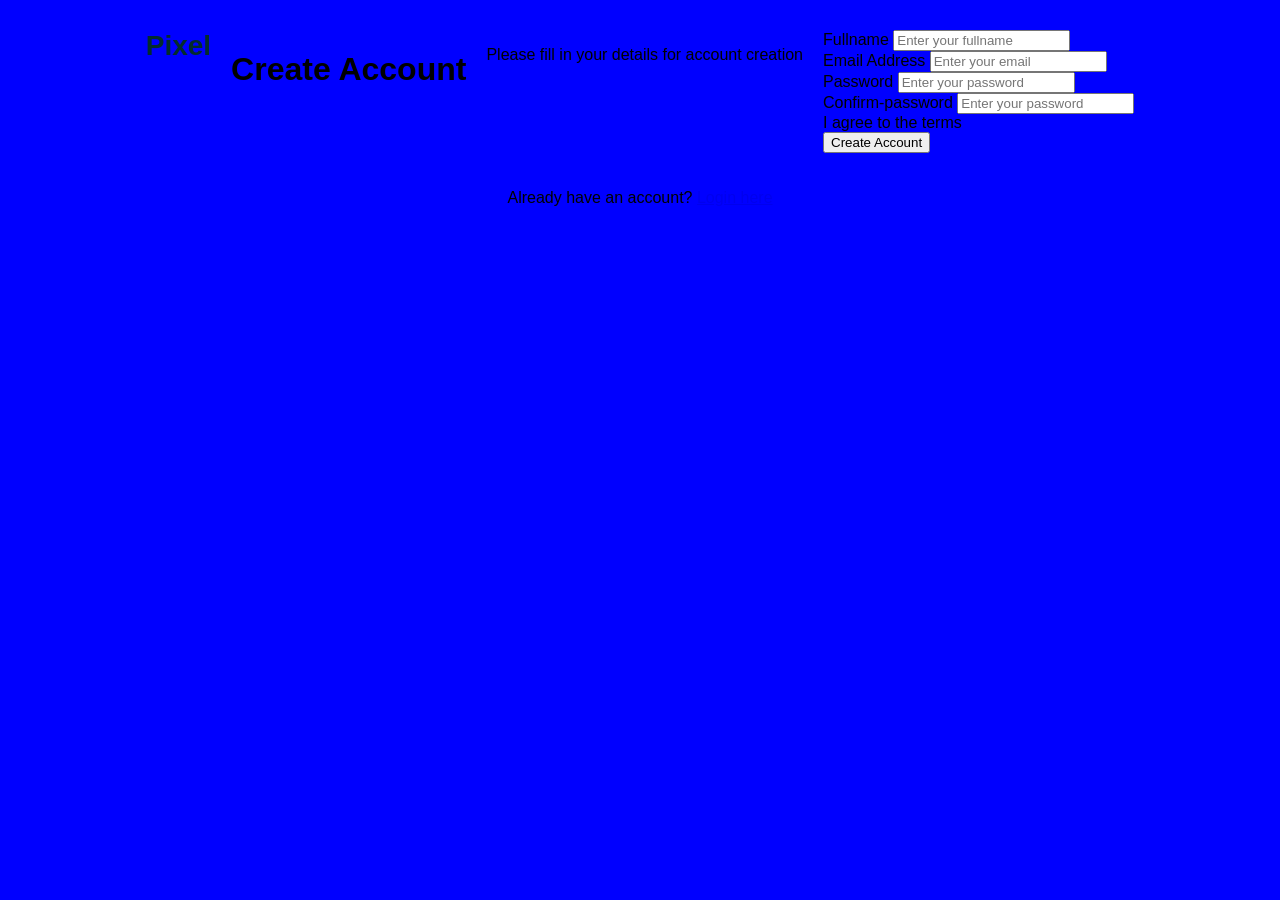
==== register.html @ 604152ae "register" ====
<!DOCTYPE html>
<html lang="en">
<head>
    <meta charset="UTF-8">
    <meta name="viewport" content="width=device-width, initial-scale=1.0">
    <title>Create Account</title>
</head>
<body>
    <div class="container">
        <div class="logo">Pixel</div>
        <h1>Create Account</h1>
        <p class="subtittle">Please fill in your details for account  creation</p>
    <form action="">
        <div class="input-group">
            <label for="fullname">Fullname</label>
            <input type="text" id="fullname" name="fullname" placeholder="Enter your fullname" required>
        </div>
        <div class="input-group">
            <label for="email">Email Address</label>
            <input type="email" id="email" name="email" placeholder="Enter your email" required>
        </div>
        <div class="input-group">
            <label for="password">Password</label>
            <input type="password" id="password" name="password" placeholder="Enter your password">
        </div>
        <div class="input-group">
            <label for="password">Confirm-password</label>
            <input type="password" id="Confirm-password" name="Confirm-password" placeholder="Enter your password">
        </div>   
    <div class="terms">
        <label for="terms">I agree to the terms</label>
        </div> 
    <button type="Submit">Create Account</button>
</form> 
<p>Already have an account?
    <a href="#">Login here</a></p>  
 </div>
 <link rel="stylesheet" href="static/css/styles.css">
 
    
</body>
</html>
---- static/css/styles.css ----
h2{
    color: aquamarine;
    font-size: 24px;
    text-align: center;
}
ul{
    list-style-type: none;
    margin: 0;
    padding: 0;
    overflow: hidden;
    background-color: rgb(50, 212, 50);

}
li{
    float: left;
}
li a{
    display: block;
    color: white;
    text-align: center;
    padding: 14px 16px;
    text-decoration: none;
}
li a:hover{
background-color: rgb(12, 11, 11);
}

table{
    font-family: Arial, Helvetica, sans-serif;
    border-collapse: collapse ;
    width: 100%;
}
td, th{
    border: 1px saddlebrown;
    padding: 8px;
}
tr:nth-child(even){
    background-color: rgb(131, 131, 106);
}
.fruits{
    background-color: blueviolet;
    border: 2px solid burlywood;
    color: beige;
    margin: 20px;
    padding: 20px;
    font-family: Arial, Helvetica, sans-serif;
    text-align: center;
}
.cars{
   background-color: black; 
   border: 2px;
   color: brown;
   margin: 20px;
   padding: 20px;
   font-family: Arial, Helvetica, sans-serif;
   text-align: center;
}
.container{
    display: flex;
    gap: 20px;justify-content: center;
    flex-wrap: wrap;

}
body{
    font-family: Arial, Helvetica, sans-serif;
    background-color: blue;
    margin: 0;
    padding: 30px;
}
.card{
    background-color: black;
    padding: 20px;
    width: 220px;
    border-radius: 12px;
    box-shadow: 0 4px rgb(17, 14, 0);
    transition: transform 0.3s ease, box-shadow 0.3s ease;
    text-align: center;
}
.card{
    color: beige;
    font-size: 1.5em;
    margin-bottom: 10px;
}
.card p{
    color: bisque;
    font-size: 1em;
    line-height: 1.5;
}
.card :hover{
    transform: translateY(-10px);
    box-shadow: 0  8px 16px rgb(20, 9, 2);
}
header{
    background-color: azure;
}
.navbar{
    max-width: 1100px;
    margin: 0 auto;
    padding: 20px;
    display: flex;
    justify-content: space-between;
    align-items: center;
    gap: 15px;

}
.logo{
   color: rgb(3, 44, 44); 
   font-size: 28px;
   font-weight: bold;

}
.nav-links{
    display: flex;
    gap: 15px;
    flex-wrap: wrap;
}
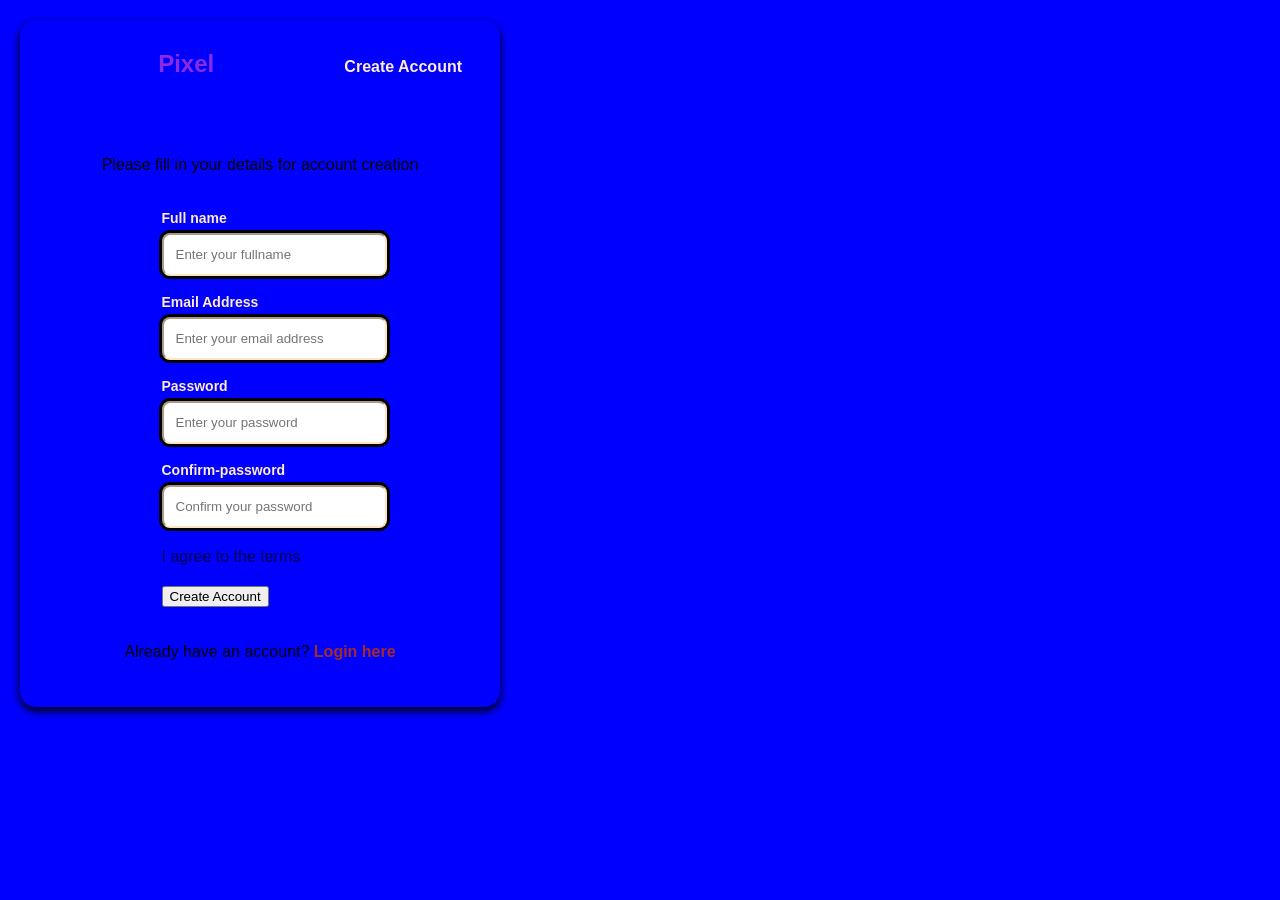
==== commit 7f337a27: "update" ====
--- a/register.html
+++ b/register.html
@@ -12,12 +12,12 @@
         <p class="subtittle">Please fill in your details for account  creation</p>
     <form action="">
         <div class="input-group">
-            <label for="fullname">Fullname</label>
+            <label for="fullname">Full name</label>
             <input type="text" id="fullname" name="fullname" placeholder="Enter your fullname" required>
         </div>
         <div class="input-group">
             <label for="email">Email Address</label>
-            <input type="email" id="email" name="email" placeholder="Enter your email" required>
+            <input type="email" id="email" name="email" placeholder="Enter your email address" required>
         </div>
         <div class="input-group">
             <label for="password">Password</label>
@@ -25,7 +25,7 @@
         </div>
         <div class="input-group">
             <label for="password">Confirm-password</label>
-            <input type="password" id="Confirm-password" name="Confirm-password" placeholder="Enter your password">
+            <input type="password" id="Confirm-password" name="Confirm-password" placeholder="Confirm your password">
         </div>   
     <div class="terms">
         <label for="terms">I agree to the terms</label>
--- a/static/css/styles.css
+++ b/static/css/styles.css
@@ -114,3 +114,104 @@
     gap: 15px;
     flex-wrap: wrap;
 }
+ {
+ margin: 0;
+ padding: 0;
+ box-sizing: border-box;
+ font-family: Arial, Helvetica, sans-serif;
+ }
+ body{
+  display: grid;
+  place-items: centre;
+  padding: 20px;
+   background: -o-linear-gradient(135deg); 
+ }
+ .container{
+    width: 100%;
+    max-width: 420px;
+    padding: 30px;
+    background: fixed;
+    border-radius: 16px;
+    box-shadow: 0 4px 8px;
+ }
+ .logo{
+    display: grid;
+    place-items: centre;
+    width: 50px;
+    height: 50px;
+    background: none;
+    border-radius: 12px;
+    color: blueviolet;
+    font-weight: bold;
+    font-size: 24px;
+    margin: 0 auto 20px;
+ }
+ h1,.subtitle,.login{
+    text-align: center;
+ }
+ h1{
+    color: blanchedalmond;
+    font-size: medium;
+    margin: 8px;
+ }
+ .subtitle,.login{
+    color: antiquewhite;
+    font-size: 14px;
+ }
+ .subtitle{
+    margin-bottom: 25px;
+ }
+ .input-group{
+    margin-bottom: 18px;
+}
+.input-group label{
+    display: block;
+    margin-bottom: 7px;
+    color: blanchedalmond;
+    font-size: 14px;
+    font-weight: bold;
+}
+.input-group input{
+    width: 100%;
+    padding: 12px;
+    border-radius: 8px;
+    outline: none;
+    transition: 3s;
+}
+.input-group input{
+    border-color: bisque;
+    box-shadow: 0 0 0 3px;
+}
+.terms{
+    display: flex;
+    gap: 8px;
+    margin: 20px 0;
+    color: rgb(3, 3, 71);
+}
+.button{
+    width: 100%;
+    padding: 13px;
+    border-radius: 8px;
+    border: 0;
+    font-size: 15px;
+    font-weight: bold;
+    cursor: pointer;
+    transition: 3s;
+}
+button:hover{
+    background: rgb(26, 16, 1);
+    transform: translate(-2px);
+}
+.login{
+    margin-top: 20px;
+}
+a{
+    color: brown;
+    text-decoration: none;
+    font-weight: bold;
+}
+@media(max-width:480px){
+     .container{
+        padding: 24px 18px;
+    }
+}
